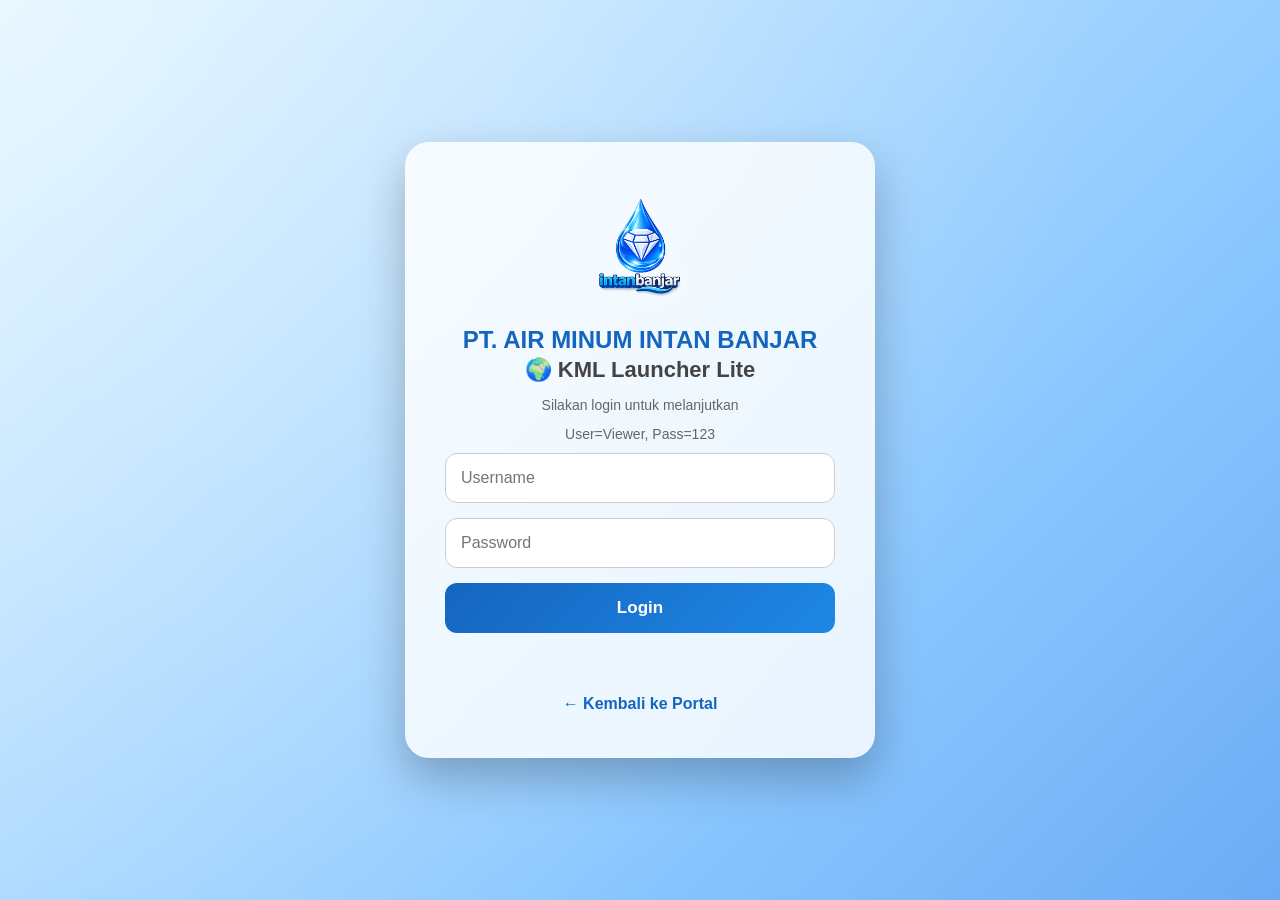
==== login.html @ 702458cf "IntanBanjar Portal" ====
<!DOCTYPE html>
<html lang="id">

<head>

<meta charset="UTF-8">
<meta name="viewport" content="width=device-width, initial-scale=1.0">

<title>
KML Launcher Lite - Login
</title>

<link rel="stylesheet" href="css/login.css">

<link rel="icon" href="assets/logo.png">

</head>

<body>

<div class="login-container">

    <div class="login-card">

        <img
            src="assets/logo.png"
            class="logo"
            alt="Logo">

        <h1>PT. AIR MINUM INTAN BANJAR</h1>

        <h2>🌍 KML Launcher Lite</h2>

        <p>
            Silakan login untuk melanjutkan
        </p>
        <p>
            User=Viewer, Pass=123
        </p>

        <input
            id="username"
            type="text"
            placeholder="Username">

        <input
            id="password"
            type="password"
            placeholder="Password">

        <button id="btnLogin">

            Login

        </button>

        <div id="loginInfo"></div>

        <a
            class="back"
            href="index.html">

            ← Kembali ke Portal

        </a>

    </div>

</div>

<script src="js/login.js"></script>

</body>
</html>
---- css/login.css ----
/* =========================================
   LOGIN PAGE
   KML Launcher Lite v1.0
========================================= */

*{
    margin:0;
    padding:0;
    box-sizing:border-box;
    font-family:"Segoe UI",Tahoma,Geneva,Verdana,sans-serif;
}

body{

    min-height:100vh;

    display:flex;

    justify-content:center;

    align-items:center;

    background:
    radial-gradient(circle at top left,#ffffff55,transparent 35%),
    radial-gradient(circle at bottom right,#4fc3f755,transparent 35%),
    linear-gradient(135deg,#dff4ff,#8cc8ff,#4c8eea,#234fa8);

    background-size:200% 200%;

    animation:bgMove 12s ease infinite;
    
}

@keyframes bgMove{

    0%{background-position:0% 50%;}

    50%{background-position:100% 50%;}

    100%{background-position:0% 50%;}

}

.login-container{

    width:100%;

    display:flex;

    justify-content:center;

    align-items:center;

    padding:20px;

}

.login-card{

    width:100%;

    max-width:470px;

    background:rgba(255,255,255,.82);

    backdrop-filter:blur(18px);

    border-radius:24px;

    padding:45px 40px;

    text-align:center;

    box-shadow:0 20px 45px rgba(0,0,0,.25);

}

.logo{

    width:135px;
    height:auto;

    display:block;

    margin:0 auto 4px;

    filter:drop-shadow(0 0 10px rgba(255,255,255,.45));

    animation:logoGlow 3s ease-in-out infinite;

}

@keyframes logoGlow{

    0%{

        filter:
        drop-shadow(0 0 8px rgba(255,255,255,.30));

    }

    50%{

        filter:
        drop-shadow(0 0 18px rgba(255,255,255,.75));

    }

    100%{

        filter:
        drop-shadow(0 0 8px rgba(255,255,255,.30));

    }

}

.login-card h1{

    font-size:24px;

    color:#1565c0;

    font-weight:700;

    margin:0;

    line-height:1.2;

}

.login-card h2{

    color:#444;

    font-size:22px;

    margin:2px 0 12px;

}

.login-card p{

    color:#666;

    font-size:14px;

    line-height:1.5;

    margin-bottom:8px;

}

.login-card input{

    width:100%;

    padding:15px;

    margin-bottom:15px;

    border-radius:12px;

    border:1px solid #ccc;

    outline:none;

    font-size:16px;

    transition:.3s;

}

.login-card input:focus{

    border-color:#1565c0;

    box-shadow:0 0 12px rgba(21,101,192,.25);

}

#btnLogin{

    width:100%;

    padding:15px;

    border:none;

    border-radius:12px;

    background:linear-gradient(135deg,#1565c0,#1e88e5);

    color:white;

    font-size:17px;

    font-weight:bold;

    cursor:pointer;

    transition:.3s;

}

#btnLogin:hover{

    transform:translateY(-2px);

    box-shadow:0 10px 25px rgba(30,136,229,.35);

}

#loginInfo{

    margin-top:15px;

    min-height:22px;

    color:#d32f2f;

    font-size:14px;

}

.back{

    display:inline-block;

    margin-top:25px;

    text-decoration:none;

    color:#1565c0;

    font-weight:600;

}

.back:hover{

    text-decoration:underline;

}

@media(max-width:768px){

    .login-card{

        max-width:420px;

        padding:35px 30px;

    }

    .logo{

        width:115px;

    }

    .login-card h1{

        font-size:22px;

    }

    .login-card h2{

        font-size:20px;

    }

}

@media(max-width:480px){

    .login-card{

        padding:28px 22px;

    }

    .logo{

        width:95px;

    }

    .login-card h1{

        font-size:18px;

    }

    .login-card h2{

        font-size:17px;

    }

    .login-card input{

        padding:13px;

        font-size:15px;

    }

    #btnLogin{

        padding:13px;

        font-size:16px;

    }

}
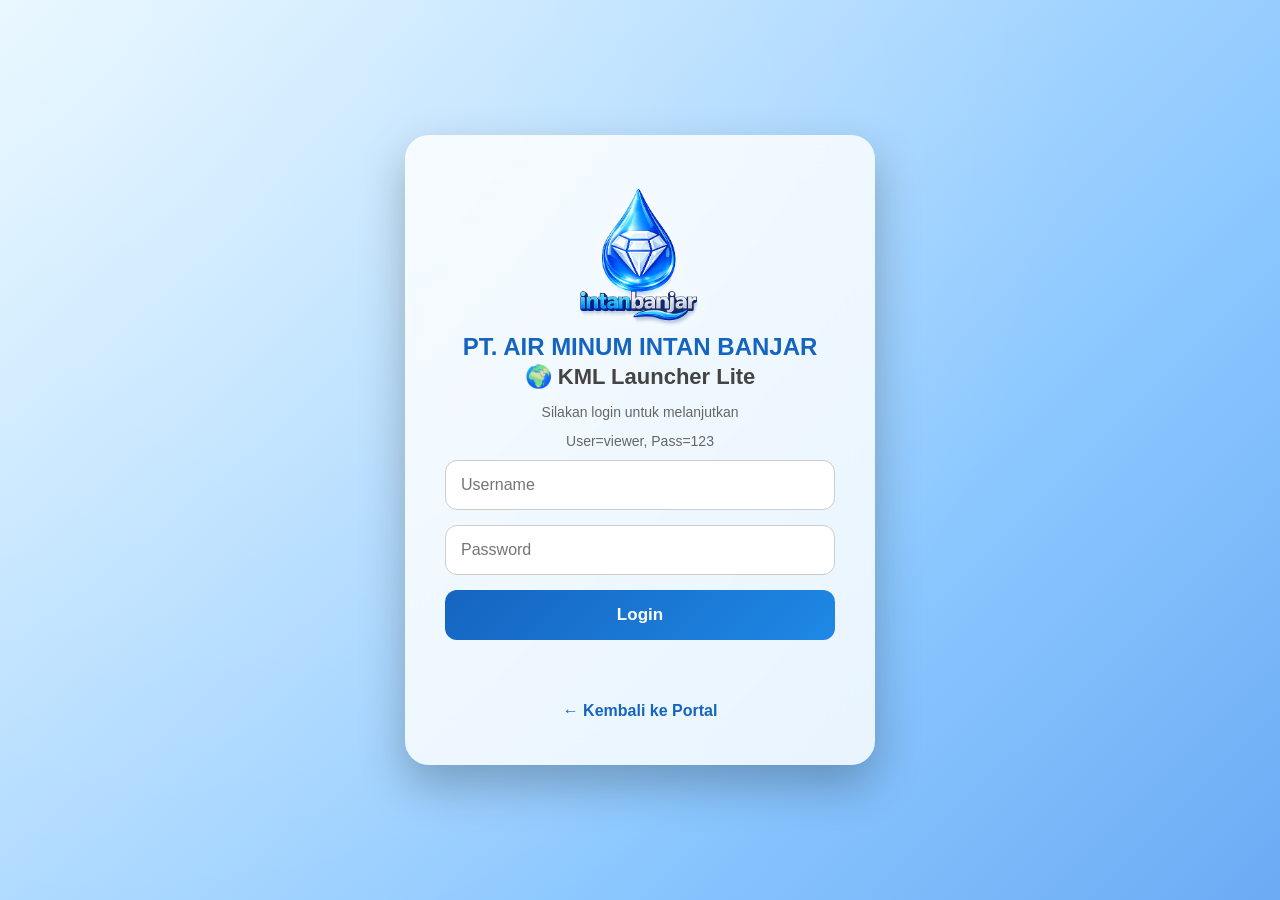
==== commit 0ad5b298: "Update Portal" ====
--- a/login.html
+++ b/login.html
@@ -35,7 +35,7 @@
             Silakan login untuk melanjutkan
         </p>
         <p>
-            User=Viewer, Pass=123
+            User=viewer, Pass=123
         </p>
 
         <input
